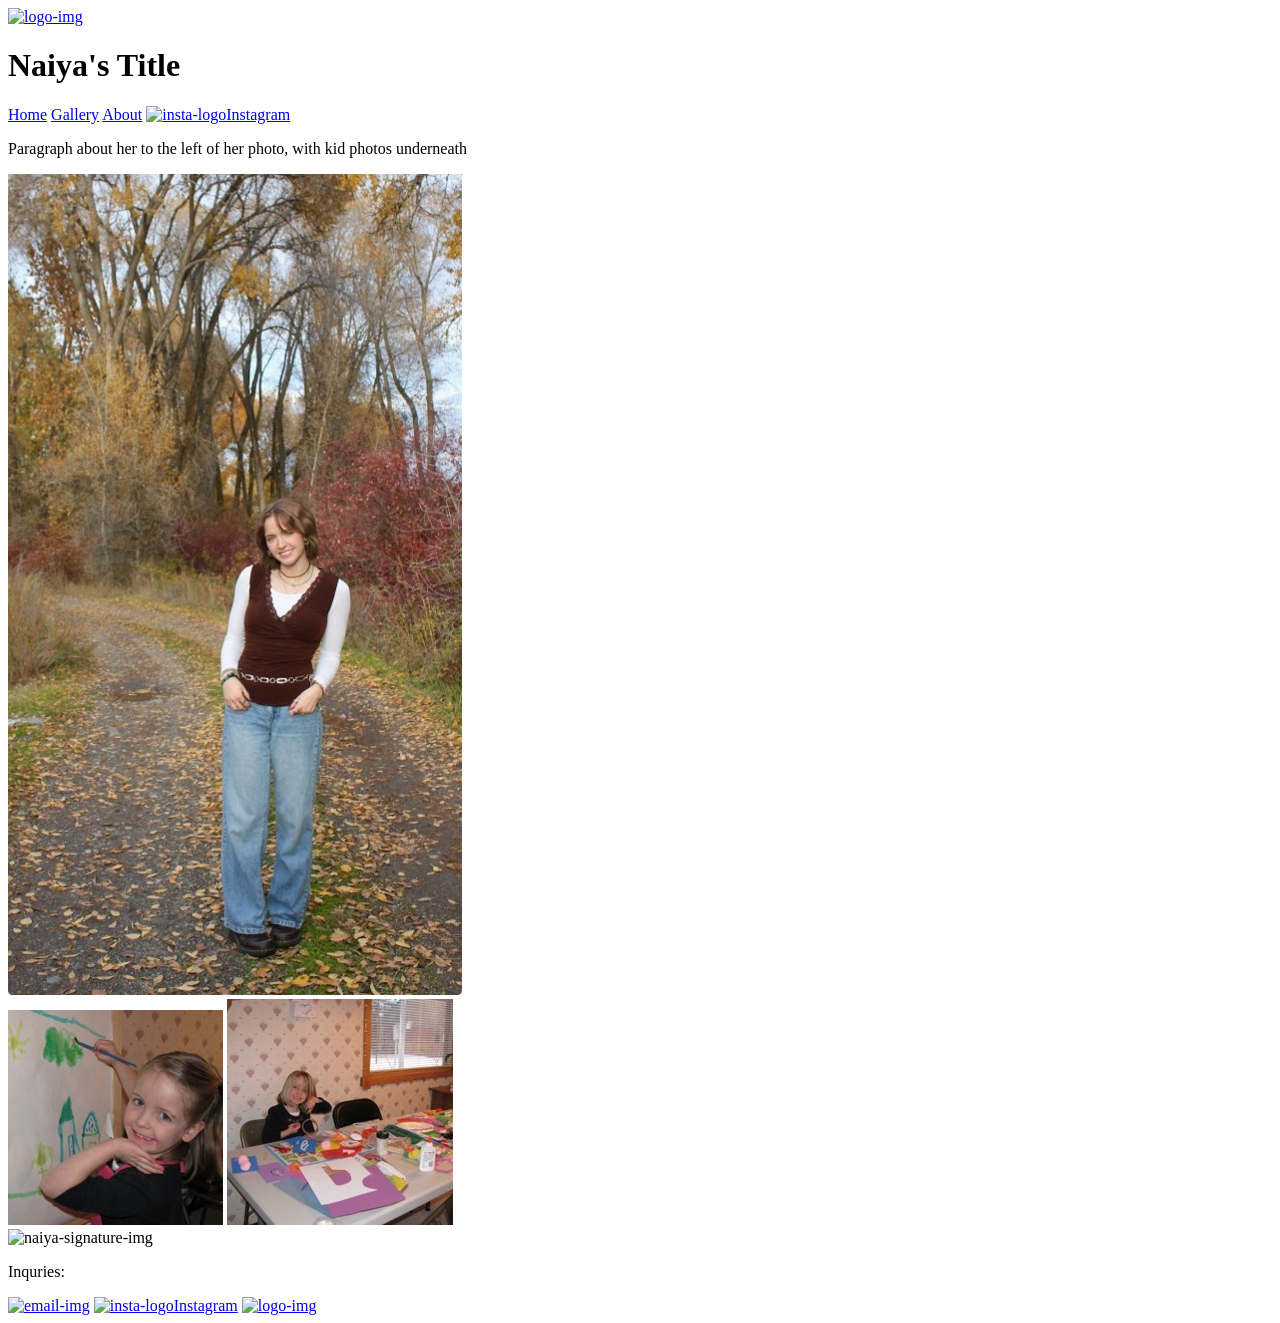
==== about.html @ 012790ba "HTML structure v.1 Added all necessary elements. Waiting on a few images to add still." ====
<!DOCTYPE html>
<html lang="en">
<head>
    <meta charset="UTF-8">
    <meta name="viewport" content="width=device-width, initial-scale=1.0">
    <title>Document</title>
</head>
<body>
    <header>
        <a href="home-url"><img class="logo" src="file-name" alt="logo-img"></a>
        <h1>Naiya's Title</h1>

        <nav class="header-nav">
            <a href="index.html">Home</a>
            <a href="gallery.html">Gallery</a>
            <a href="about.html">About</a>
            <a href="social-url"><img src="file-name" class="custom-insta-logo" alt="insta-logo">Instagram</a>
        </nav>
        
    </header>

    <main>
        <div id="info-card">
            <p>Paragraph about her to the left of her photo, with kid photos underneath</p>
            <img src="images/naiya-adult-img.jpg" alt="naiya-adult-img">
        </div>
        <img src="images/naiya-painting-img.jpg" alt="naiya-painting-img">
        <img src="images/naiya-crafts-img.jpg" alt="naiya-crafting-img">


    </main>

    <footer>
        <nav class="footer-nav">
            <img src="file-name" class="naiya-signature-img" alt="naiya-signature-img">
            <p>Inquries:</p>
            <a href="email"><img src="file-name" class="email-img" alt="email-img"></a>
            <a href="social-url"><img src="file-name" class="custom-insta-logo" alt="insta-logo">Instagram</a>
            <a href="index.html"><img src="file-name" class="logo" alt="logo-img" ></a>
        </nav>
    </footer>
</body>
</html>
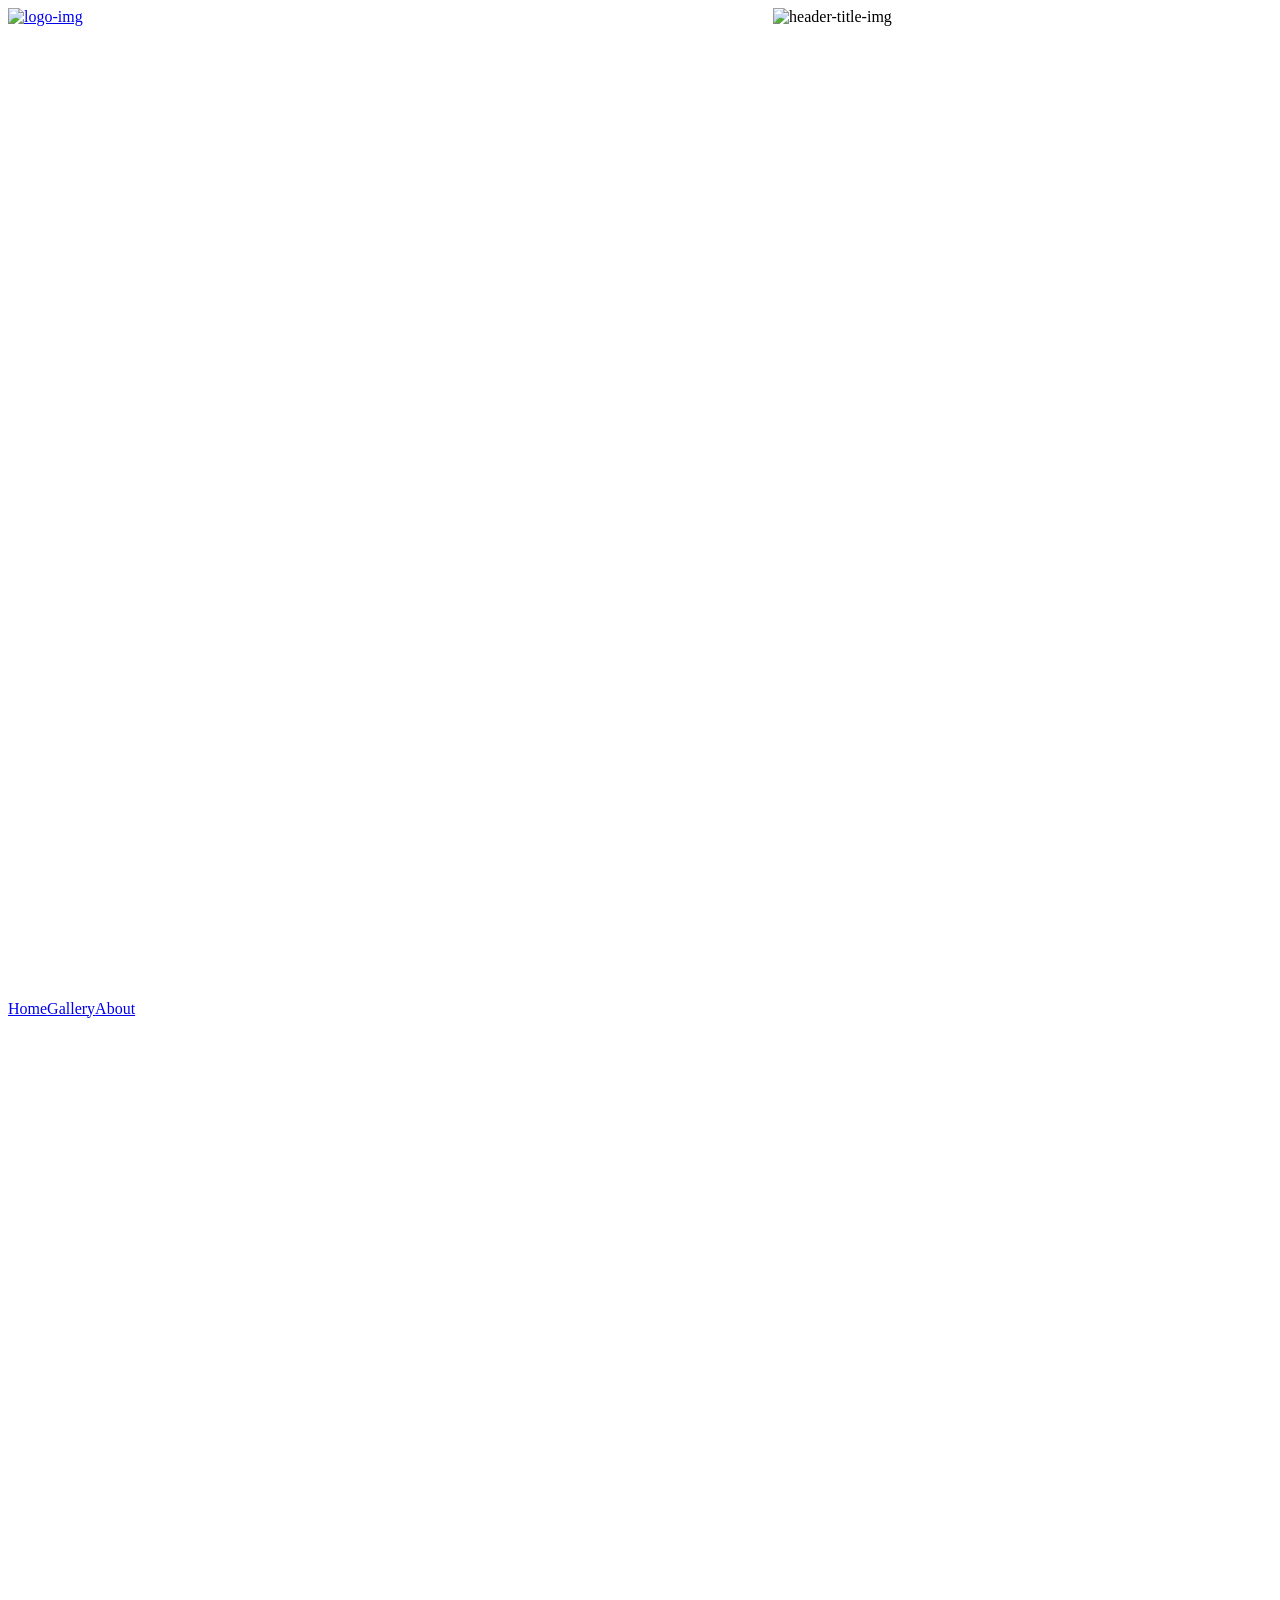
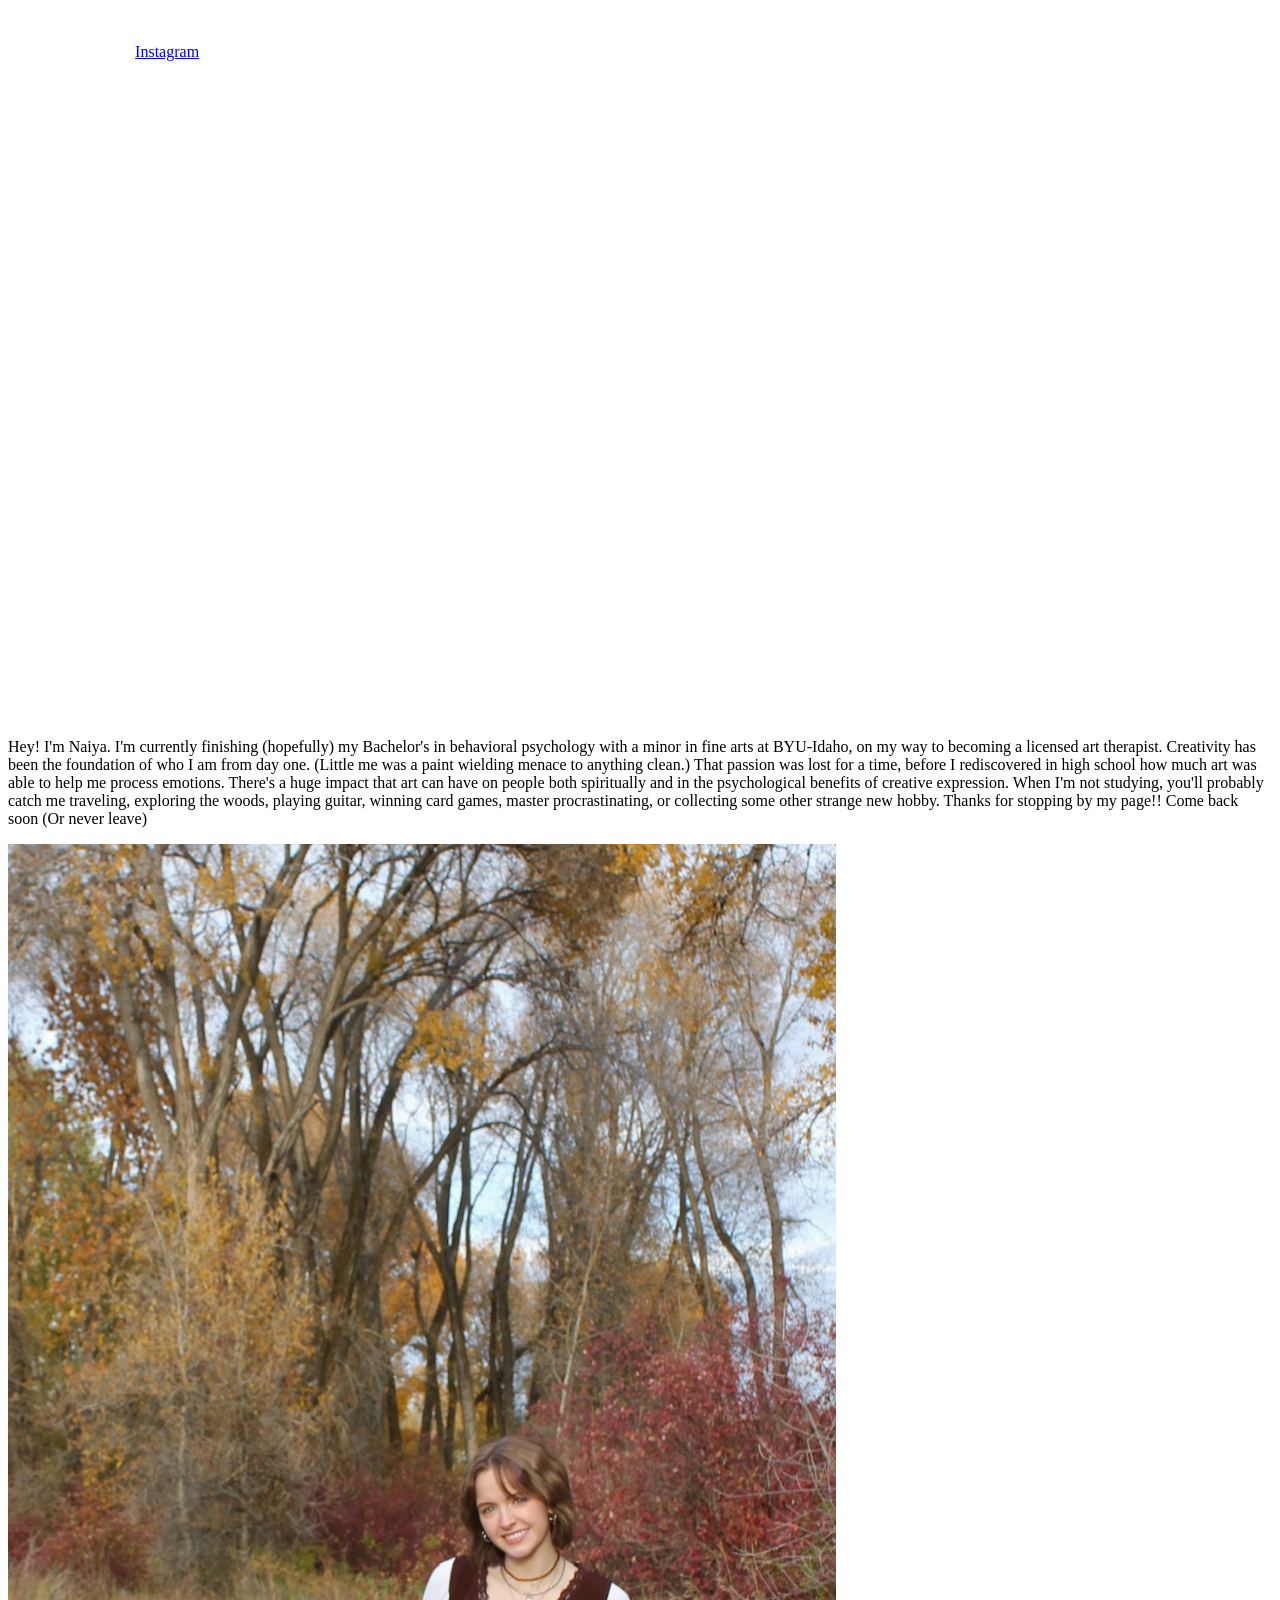
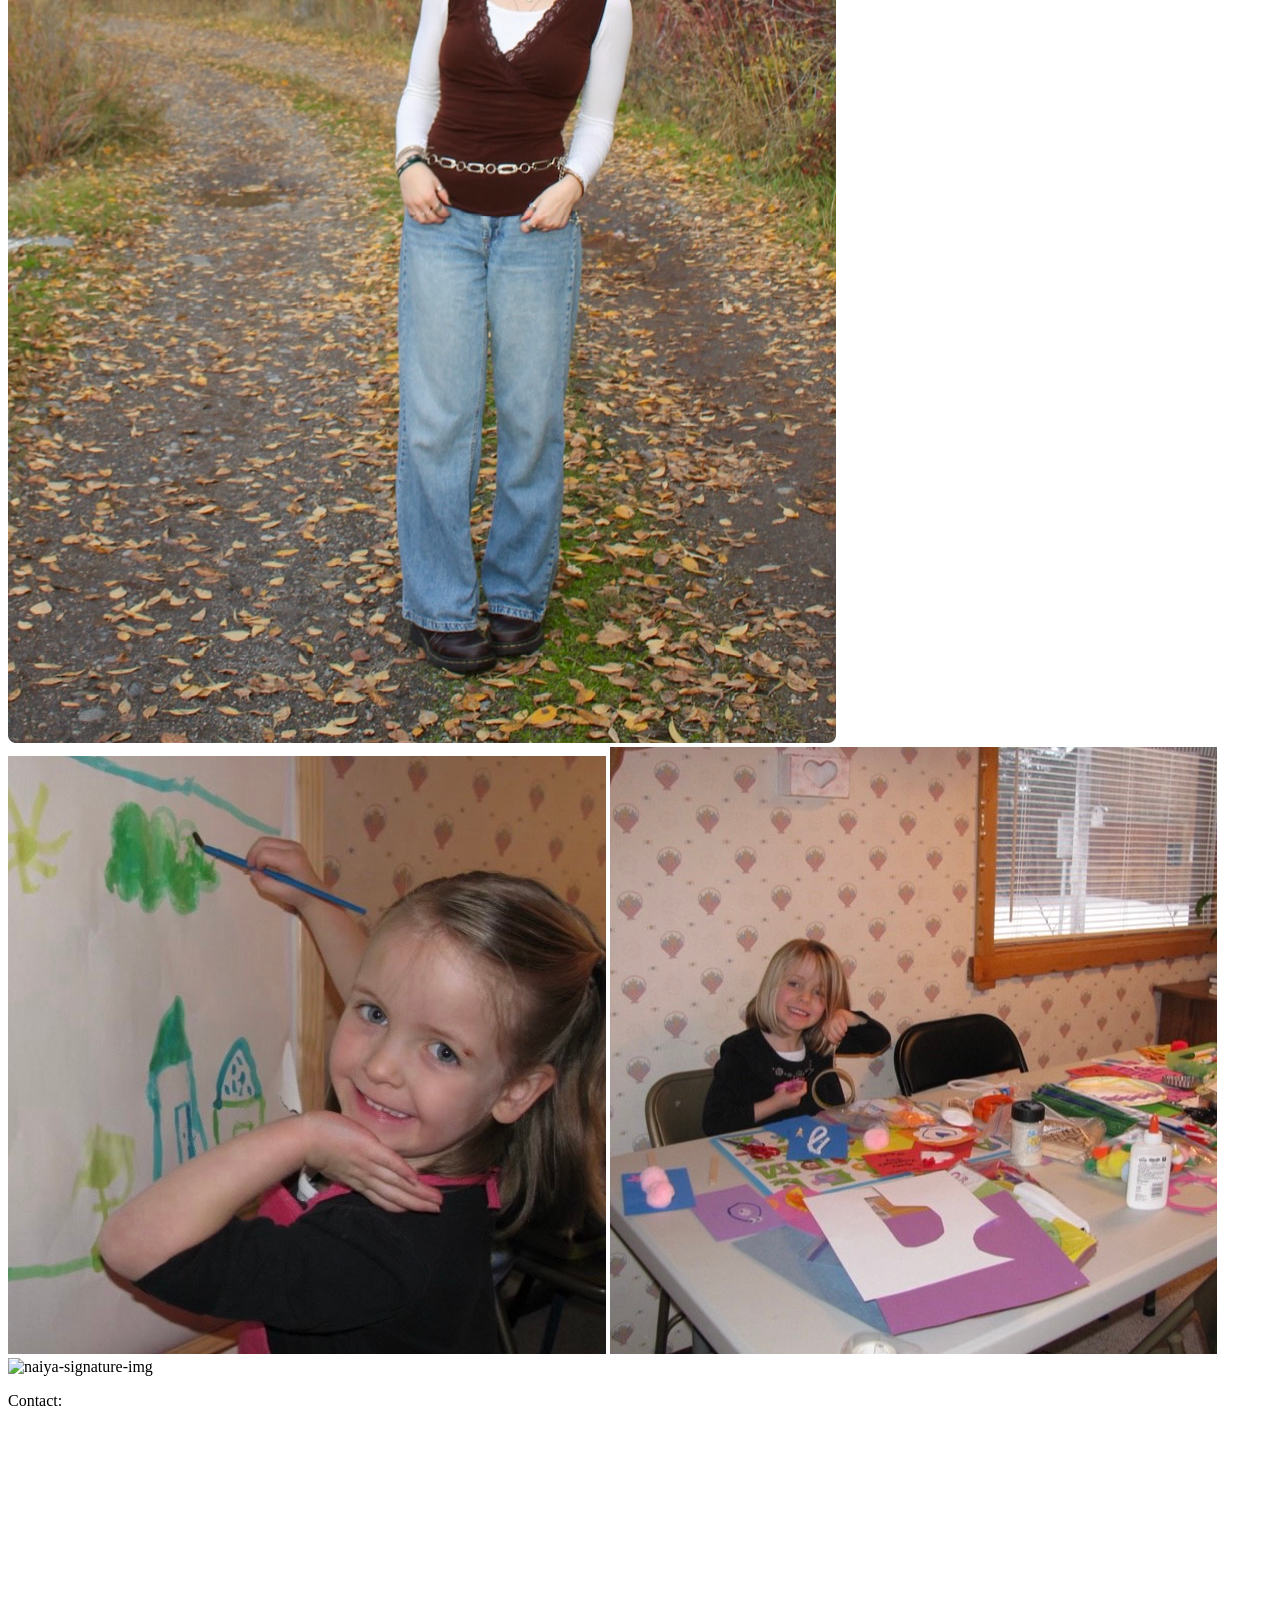
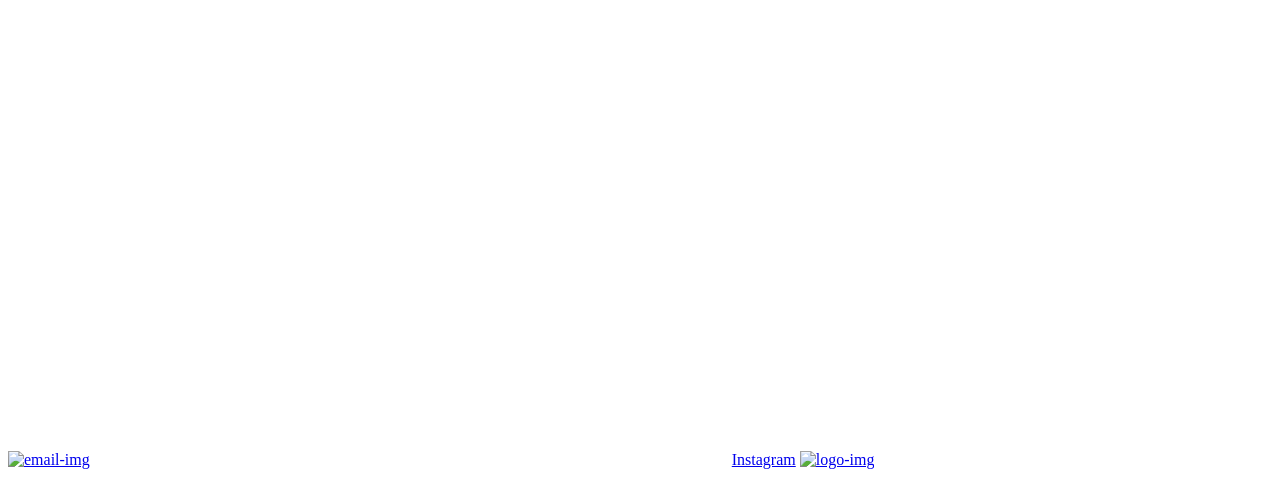
==== commit 4ae11c04: "Finished content Added new high res images and the text content" ====
--- a/about.html
+++ b/about.html
@@ -4,28 +4,40 @@
     <meta charset="UTF-8">
     <meta name="viewport" content="width=device-width, initial-scale=1.0">
     <title>Document</title>
+    <link rel="stylesheet" href="style.css">
 </head>
 <body>
     <header>
-        <a href="home-url"><img class="logo" src="file-name" alt="logo-img"></a>
-        <h1>Naiya's Title</h1>
+        <a href="index.html"><img class="logo" src="file-name" alt="logo-img"></a>
+        <img id="header-title-img" src="filename" alt="header-title-img">
 
         <nav class="header-nav">
             <a href="index.html">Home</a>
             <a href="gallery.html">Gallery</a>
             <a href="about.html">About</a>
-            <a href="social-url"><img src="file-name" class="custom-insta-logo" alt="insta-logo">Instagram</a>
+            <a href="https://www.instagram.com/naiya_herzoff?utm_source=ig_web_button_share_sheet"><img src="images/instaicon2.png" class="custom-insta-logo" alt="insta-logo-img">Instagram</a>
         </nav>
         
     </header>
 
     <main>
         <div id="info-card">
-            <p>Paragraph about her to the left of her photo, with kid photos underneath</p>
-            <img src="images/naiya-adult-img.jpg" alt="naiya-adult-img">
+            <p>Hey! I'm Naiya. 
+                I'm currently finishing (hopefully) my Bachelor's in behavioral psychology with a minor in fine arts at BYU-Idaho, on my way to becoming a licensed art therapist.
+
+                Creativity has been the foundation of who I am from day one. (Little me was a paint wielding menace to anything clean.)
+                That passion was lost for a time, before I rediscovered in high school how much art was able to help me process emotions.
+                There's a huge impact that art can have on people both spiritually and in the psychological benefits of creative expression. 
+
+                When I'm not studying, you'll probably catch me traveling, exploring the woods, playing guitar, winning card games, master procrastinating, or collecting some other strange new hobby.
+
+                Thanks for stopping by my page!! Come back soon (Or never leave)
+            </p>
+            <img src="images/adult_naiya.jpeg" alt="naiya-adult-img">
         </div>
-        <img src="images/naiya-painting-img.jpg" alt="naiya-painting-img">
-        <img src="images/naiya-crafts-img.jpg" alt="naiya-crafting-img">
+        
+        <img src="images/child_naiya_01.jpeg" alt="naiya-painting-img">
+        <img src="images/child_naiya_02.jpeg" alt="naiya-crafting-img">
 
 
     </main>
@@ -33,9 +45,9 @@
     <footer>
         <nav class="footer-nav">
             <img src="file-name" class="naiya-signature-img" alt="naiya-signature-img">
-            <p>Inquries:</p>
+            <p>Contact:</p>
             <a href="email"><img src="file-name" class="email-img" alt="email-img"></a>
-            <a href="social-url"><img src="file-name" class="custom-insta-logo" alt="insta-logo">Instagram</a>
+            <a href="https://www.instagram.com/naiya_herzoff?utm_source=ig_web_button_share_sheet"><img src="images/instaicon2.png" class="custom-insta-logo" alt="insta-logo">Instagram</a>
             <a href="index.html"><img src="file-name" class="logo" alt="logo-img" ></a>
         </nav>
     </footer>
--- a/style.css
+++ b/style.css
@@ -0,0 +1,10 @@
+header {
+    display: grid;
+    grid-template-columns: 1fr 1fr;
+    grid-template-rows: 1.5fr .5fr 1fr;
+}
+
+header nav{
+    display: grid;
+    grid-template-columns: repeat(4, 1fr);
+}
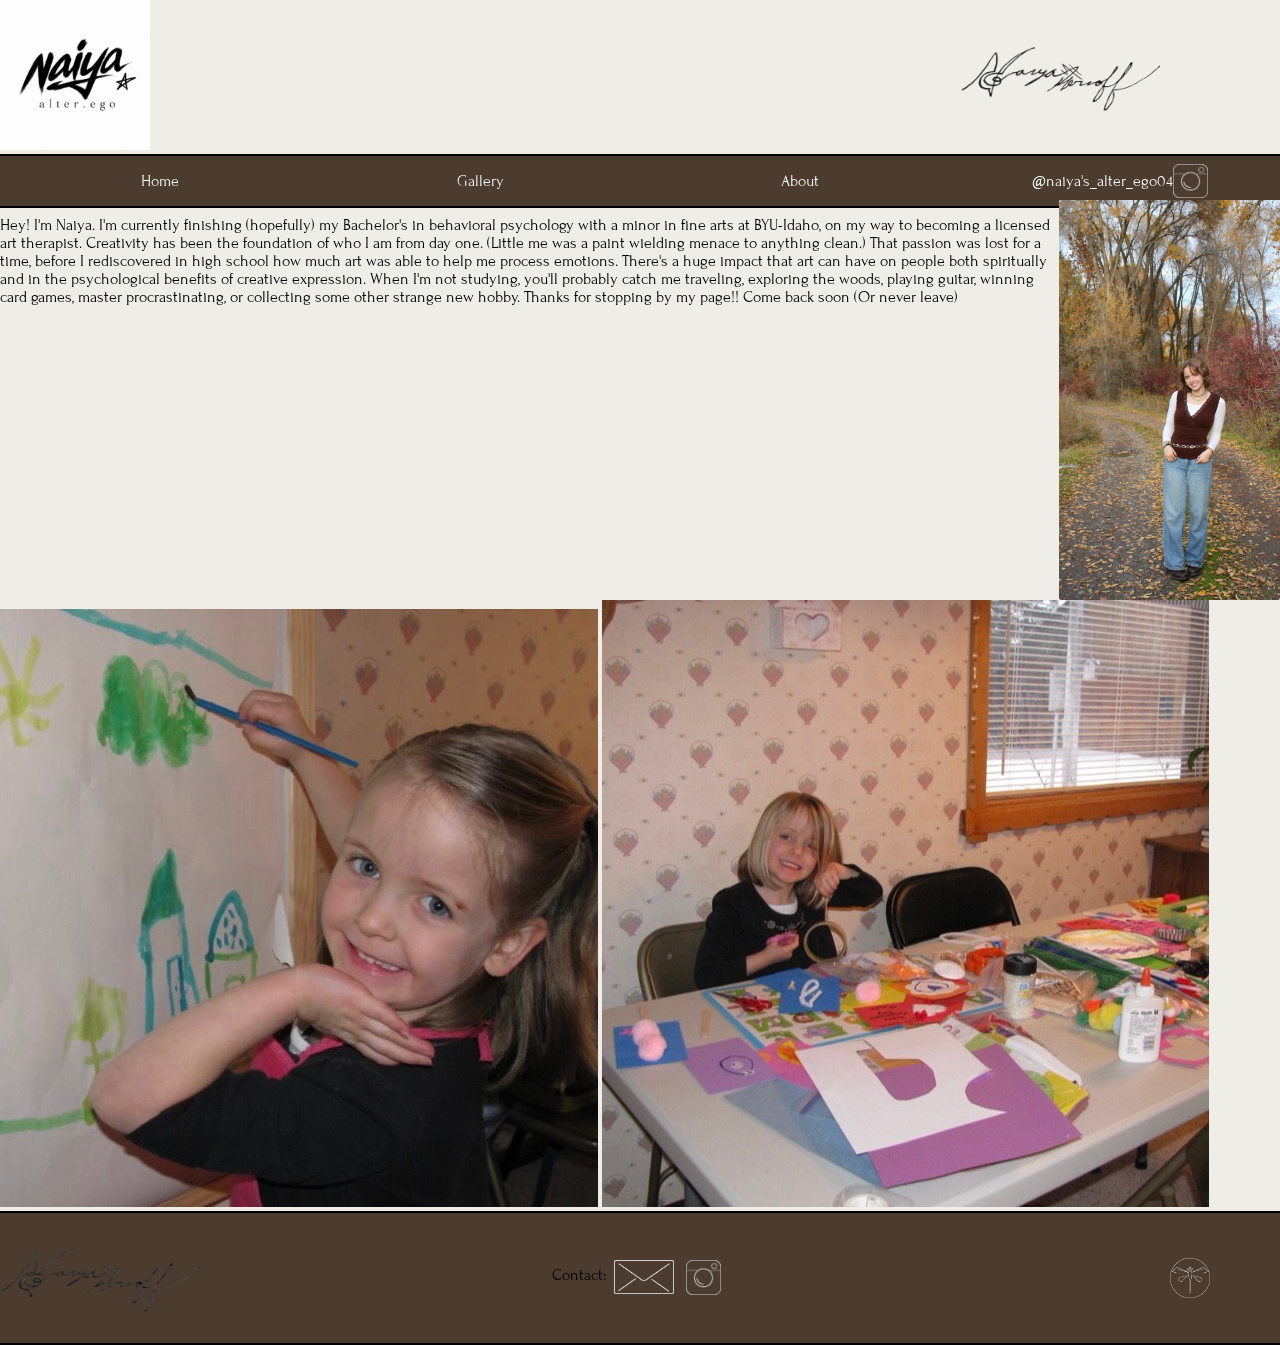
==== commit 28f70564: "Styling Finished home page. Gallery is good enough, but I'll probably do some more minor tweaks. Abo" ====
--- a/about.html
+++ b/about.html
@@ -5,17 +5,23 @@
     <meta name="viewport" content="width=device-width, initial-scale=1.0">
     <title>Document</title>
     <link rel="stylesheet" href="style.css">
+    <link rel="preconnect" href="https://fonts.googleapis.com">
+    <link rel="preconnect" href="https://fonts.gstatic.com" crossorigin>
+    <link href="https://fonts.googleapis.com/css2?family=Forum&display=swap" rel="stylesheet">
 </head>
 <body>
     <header>
-        <a href="index.html"><img class="logo" src="file-name" alt="logo-img"></a>
-        <img id="header-title-img" src="filename" alt="header-title-img">
+        <a href="index.html"><img id="home-header-logo" src="images/placeholder-logo.jpg" alt="logo-img"></a>
+        <img id="header-signature-img" src="images/naiya-title-img.png" alt="header-title-img">
 
         <nav class="header-nav">
             <a href="index.html">Home</a>
             <a href="gallery.html">Gallery</a>
             <a href="about.html">About</a>
-            <a href="https://www.instagram.com/naiya_herzoff?utm_source=ig_web_button_share_sheet"><img src="images/instaicon2.png" class="custom-insta-logo" alt="insta-logo-img">Instagram</a>
+            <a class="insta-link" href="https://www.instagram.com/naiya_herzoff?utm_source=ig_web_button_share_sheet" target="_blank">
+                <p>@naiya's_alter_ego04</p>
+                <img src="images/instaicon2.png" class="custom-insta-logo" alt="insta-logo-img">
+            </a>
         </nav>
         
     </header>
@@ -36,20 +42,25 @@
             <img src="images/adult_naiya.jpeg" alt="naiya-adult-img">
         </div>
         
-        <img src="images/child_naiya_01.jpeg" alt="naiya-painting-img">
-        <img src="images/child_naiya_02.jpeg" alt="naiya-crafting-img">
-
+        <div id="child-imgs">
+            <img src="images/child_naiya_01.jpeg" alt="naiya-painting-img">
+            <img src="images/child_naiya_02.jpeg" alt="naiya-crafting-img">
+        </div>
 
     </main>
 
     <footer>
-        <nav class="footer-nav">
-            <img src="file-name" class="naiya-signature-img" alt="naiya-signature-img">
+       <img id="footer-signature-img" src="images/naiya-title-img.png"  alt="naiya-signature-img">
+        <nav id="footer-nav">
             <p>Contact:</p>
-            <a href="email"><img src="file-name" class="email-img" alt="email-img"></a>
-            <a href="https://www.instagram.com/naiya_herzoff?utm_source=ig_web_button_share_sheet"><img src="images/instaicon2.png" class="custom-insta-logo" alt="insta-logo">Instagram</a>
-            <a href="index.html"><img src="file-name" class="logo" alt="logo-img" ></a>
+            <a id="footer-email-link" href="email">
+                <img src="images/emailicon2.png" class="email-img" alt="email-img">
+            </a>
+            <a id="footer-insta-link" href="https://www.instagram.com/naiya_herzoff?utm_source=ig_web_button_share_sheet">
+                <img id="footer-insta-img" src="images/instaicon2.png" class="custom-insta-logo" alt="insta-logo">
+            </a>
         </nav>
+        <img id="footer-icon" src="images/bottomicondragonfly.png" alt="dragonfly-footer-icon">
     </footer>
 </body>
 </html>
--- a/style.css
+++ b/style.css
@@ -1,10 +1,216 @@
+/* header styling */
+body {
+    font-family: "Forum", serif;
+    font-weight: 400;
+    font-style: normal;
+    background-color: #EFEDE7;
+    margin: 0;
+    padding: 0;
+
+    min-height: 100vh;
+    display: flex;
+    flex-direction: column;
+}
+
 header {
     display: grid;
-    grid-template-columns: 1fr 1fr;
-    grid-template-rows: 1.5fr .5fr 1fr;
-}
-
-header nav{
-    display: grid;
     grid-template-columns: repeat(4, 1fr);
-}+    grid-template-rows: 1.5fr 1fr;
+    max-height: 200px;
+    width: 100%;
+    margin: 0;
+    padding: 0;
+}
+
+#home-header-logo {
+    max-width: auto;
+    height: 150px;
+}
+
+.header-nav{
+    background-color: #4C3C2F;
+    color: white;
+    grid-row: 2;
+    grid-column: 1/5;
+    display: grid;
+    grid-template-columns: repeat(4, 1fr);
+    border-top: solid 2px black;
+    border-bottom: 2px black solid;
+}
+
+.header-nav a {
+    display: flex;
+    text-decoration: none;
+    color: white;
+    justify-self: center;
+    align-self: center;
+}
+
+.header-nav a:hover{
+    background-color: #DAE3EE;
+    color: #4C3C2F;
+}
+
+#header-signature-img{
+    grid-column: 4/5;
+    max-width: 200px;
+    height: auto;
+    justify-self: left;
+    align-self: center;
+}
+
+.custom-insta-logo{
+ max-height: 35px;
+ width: auto;
+ align-self: center;
+}
+
+/* homepage styling */
+
+#home-header-img{
+    display: block;
+    max-height: 75px;
+    width: 100%;
+    object-fit: cover;
+    border-bottom: solid 2px black;
+    border-top: 2px black solid;
+}
+
+main {
+    justify-items: center;
+    margin: 0;
+}
+
+#gallery-button{
+    display: flex;
+    column-gap: 5px;
+    max-width: 290px;
+    align-items: center;
+}
+
+
+#home-imgs-card {
+    display: grid;
+    /* 1. Mobile First: Items take full width and stack vertically */
+    grid-template-columns: 1fr; 
+    row-gap: 20px;
+    width: 100%;
+    margin: 0 auto;
+}
+
+#home-imgs-card div{
+    justify-self: center;
+    justify-items: center;
+}
+
+
+#home-imgs-card img{
+  width: 200px;
+  height: 300px;
+  max-width: 200px;
+  object-fit: cover;
+}
+
+#home-footer-img {
+    display: block;
+    max-height: 75px;
+    width: 100%;
+    object-fit: cover;
+    border-top: solid 2px black;
+    margin: 0;
+}
+footer {
+    max-height: 150px;
+    width: 100%;
+    background-color: #4C3C2F;
+    display: grid;
+    grid-template-columns: .25fr 1.25fr .25fr;
+    grid-template-rows: 1fr;
+    border-bottom: solid 2px black;
+    border-top: solid 2px black;
+}
+
+#footer-signature-img {
+    display: block;
+    width: 200px;
+    height: auto;
+}
+
+#footer-icon {
+    max-width: 40px;
+    height: auto;
+    align-self: center;
+    justify-self: center;
+    display: block;
+}
+
+#footer-nav{
+    display: grid;
+    grid-template-columns: repeat(3, 1fr);
+    align-self: center;
+    justify-self: center;
+}
+
+#footer-nav a{
+    text-decoration: none;
+    color: white;
+}
+
+#footer-nav a:hover{
+    background-color: rgba(240, 248, 255, 0.144);
+}
+
+footer p{
+    margin: 6px 8px 0 10px;
+}
+.email-img{
+    max-width: 60px;
+    height: auto;
+}
+#footer-email-link {
+    max-width: 60px;
+    max-height: 35px;
+}
+
+#footer-insta-link {
+    max-width: 35px;
+    max-height: 35px;
+}
+
+/* gallery styling */
+
+#gallery-card {
+    display: grid;
+    grid-template-columns: repeat(4, 1fr);
+    max-width: 8000;
+}
+
+#gallery-card img{
+    height: auto;
+    max-width: 200px;
+    margin: 20px;
+    border: solid black 2px;
+    align-self: center;
+}
+
+/* about page styling */
+
+#info-card {
+    display: flex;
+}
+
+#info-card img {
+    width: auto;
+    height: 400px;
+}
+
+
+/* I got the media query view from AI */
+/* 2. Desktop View: Applies when the screen is wide enough for all 3 columns */
+@media (min-width: 650px) {
+    #home-imgs-card {
+        grid-template-columns: repeat(3, 200px);
+        justify-content: space-between;
+        max-width: 680px;
+    }
+}
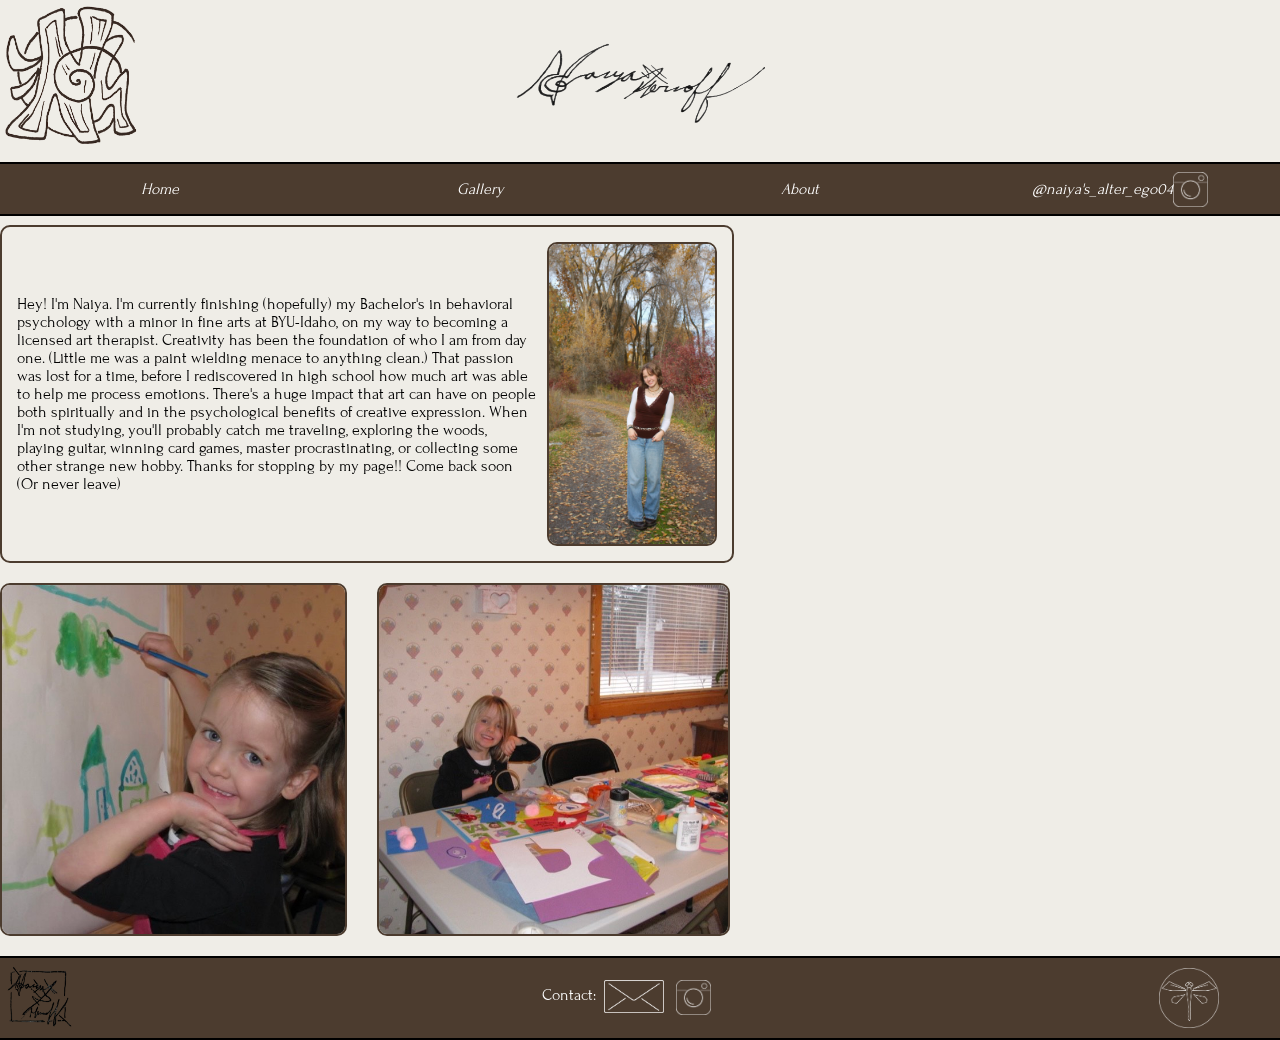
==== commit 3da5b548: "Styling finish Finished the about page. Added the final icons. Tweaked the header and foot a bit mor" ====
--- a/about.html
+++ b/about.html
@@ -11,7 +11,9 @@
 </head>
 <body>
     <header>
-        <a href="index.html"><img id="home-header-logo" src="images/placeholder-logo.jpg" alt="logo-img"></a>
+        <a id="logo-link" href="index.html">
+            <img id="home-header-logo" src="images/topleftlogopng.png" alt="logo-img">
+        </a>
         <img id="header-signature-img" src="images/naiya-title-img.png" alt="header-title-img">
 
         <nav class="header-nav">
@@ -23,7 +25,6 @@
                 <img src="images/instaicon2.png" class="custom-insta-logo" alt="insta-logo-img">
             </a>
         </nav>
-        
     </header>
 
     <main>
@@ -50,7 +51,7 @@
     </main>
 
     <footer>
-       <img id="footer-signature-img" src="images/naiya-title-img.png"  alt="naiya-signature-img">
+        <img id="footer-signature-img" src="images/bottomsignaturepng.png"  alt="naiya-signature-img">
         <nav id="footer-nav">
             <p>Contact:</p>
             <a id="footer-email-link" href="email">
--- a/style.css
+++ b/style.css
@@ -27,6 +27,15 @@
     height: 150px;
 }
 
+#logo-link {
+    max-width: 150;
+    justify-self: left;
+}
+
+#logo-link:hover {
+    background-color: #dae3eea8;
+}
+
 .header-nav{
     background-color: #4C3C2F;
     color: white;
@@ -44,6 +53,10 @@
     color: white;
     justify-self: center;
     align-self: center;
+
+    font-family: "Forum", italic;
+    font-weight: 400;
+    font-style: oblique 14deg;
 }
 
 .header-nav a:hover{
@@ -52,11 +65,12 @@
 }
 
 #header-signature-img{
-    grid-column: 4/5;
-    max-width: 200px;
-    height: auto;
-    justify-self: left;
-    align-self: center;
+    grid-column: 2/4;
+    max-width: 250px;
+    height: auto;
+    justify-self: center;
+    align-self: center;
+    object-fit: cover;
 }
 
 .custom-insta-logo{
@@ -78,7 +92,7 @@
 
 main {
     justify-items: center;
-    margin: 0;
+    margin: 5px 0 0 0;
 }
 
 #gallery-button{
@@ -109,6 +123,10 @@
   height: 300px;
   max-width: 200px;
   object-fit: cover;
+  border: #4C3C2F 2px solid;
+  border-radius: 10px;
+  justify-self: center;
+  overflow: hidden;
 }
 
 #home-footer-img {
@@ -117,8 +135,11 @@
     width: 100%;
     object-fit: cover;
     border-top: solid 2px black;
-    margin: 0;
-}
+    /* border-bottom: solid 2px black; */
+    margin: 0px;
+}
+
+/* footer styling  */
 footer {
     max-height: 150px;
     width: 100%;
@@ -132,16 +153,15 @@
 
 #footer-signature-img {
     display: block;
-    width: 200px;
-    height: auto;
+    max-height: 80px;
+    width: auto;
 }
 
 #footer-icon {
-    max-width: 40px;
-    height: auto;
-    align-self: center;
-    justify-self: center;
-    display: block;
+    max-width: 60px;
+    height: auto;
+    align-self: center;
+    justify-self: center;
 }
 
 #footer-nav{
@@ -149,6 +169,7 @@
     grid-template-columns: repeat(3, 1fr);
     align-self: center;
     justify-self: center;
+    color: white;
 }
 
 #footer-nav a{
@@ -180,9 +201,13 @@
 /* gallery styling */
 
 #gallery-card {
-    display: grid;
-    grid-template-columns: repeat(4, 1fr);
-    max-width: 8000;
+    /* 1. Mobile First: Items take full width and stack vertically */
+    display: grid;
+    grid-template-columns: 1fr; 
+    row-gap: 20px;
+    width: 100%;
+    margin: 0 auto;
+    justify-items: center;
 }
 
 #gallery-card img{
@@ -191,17 +216,49 @@
     margin: 20px;
     border: solid black 2px;
     align-self: center;
+    justify-self: center;
 }
 
 /* about page styling */
 
 #info-card {
-    display: flex;
+    margin: 20px 0 0 0;
+    padding: 15px;
+    display: flex;
+    flex-direction: column-reverse;
+    max-width: 300px;
+    border: #4C3C2F 2px solid;
+    border-radius: 10px;
+    align-items: center;
+    overflow: hidden;
 }
 
 #info-card img {
     width: auto;
-    height: 400px;
+    max-height: 300px;
+    border: #4C3C2F 2px solid;
+    border-radius: 10px;
+    margin: 0 0 0 10px;
+    object-fit: cover;
+}
+
+#child-imgs {
+    display: flex;
+    flex-direction: column;
+    margin: 20px 0 20px 0;
+    max-width: 365px;
+    gap: 30px;
+
+}
+
+#child-imgs img{
+    max-width: 150px;
+    height: auto;
+    object-fit: cover;
+    border: #4C3C2F 2px solid;
+    border-radius: 10px;
+    justify-self: center;
+    overflow: hidden;
 }
 
 
@@ -213,4 +270,51 @@
         justify-content: space-between;
         max-width: 680px;
     }
-}
+    #gallery-card {
+        display: grid;
+        grid-template-columns: repeat(4, 1fr);
+        max-width: 8000;
+        justify-items: center;
+        align-items: center;
+        }
+
+    #info-card {
+        display: flex;
+        flex-direction: row;
+        margin: 20px 0 0 0;
+        padding: 15px;
+        max-width: 700px;
+        border: #4C3C2F 2px solid;
+        border-radius: 10px;
+        align-items: center;
+        overflow: hidden;
+    }
+
+    #info-card img {
+        width: auto;
+        max-height: 300px;
+        border: #4C3C2F 2px solid;
+        border-radius: 10px;
+        margin: 0 0 0 10px;
+        object-fit: cover;
+    }
+
+    #child-imgs {
+        margin: 20px 0 20px 0;
+        display: flex;
+        flex-direction: row;
+        max-width: 730px;
+        gap: 30px;
+
+    }
+
+    #child-imgs img{
+        max-width: 350px;
+        height: auto;
+        object-fit: cover;
+        border: #4C3C2F 2px solid;
+        border-radius: 10px;
+        justify-self: center;
+        overflow: hidden;
+    }
+}
